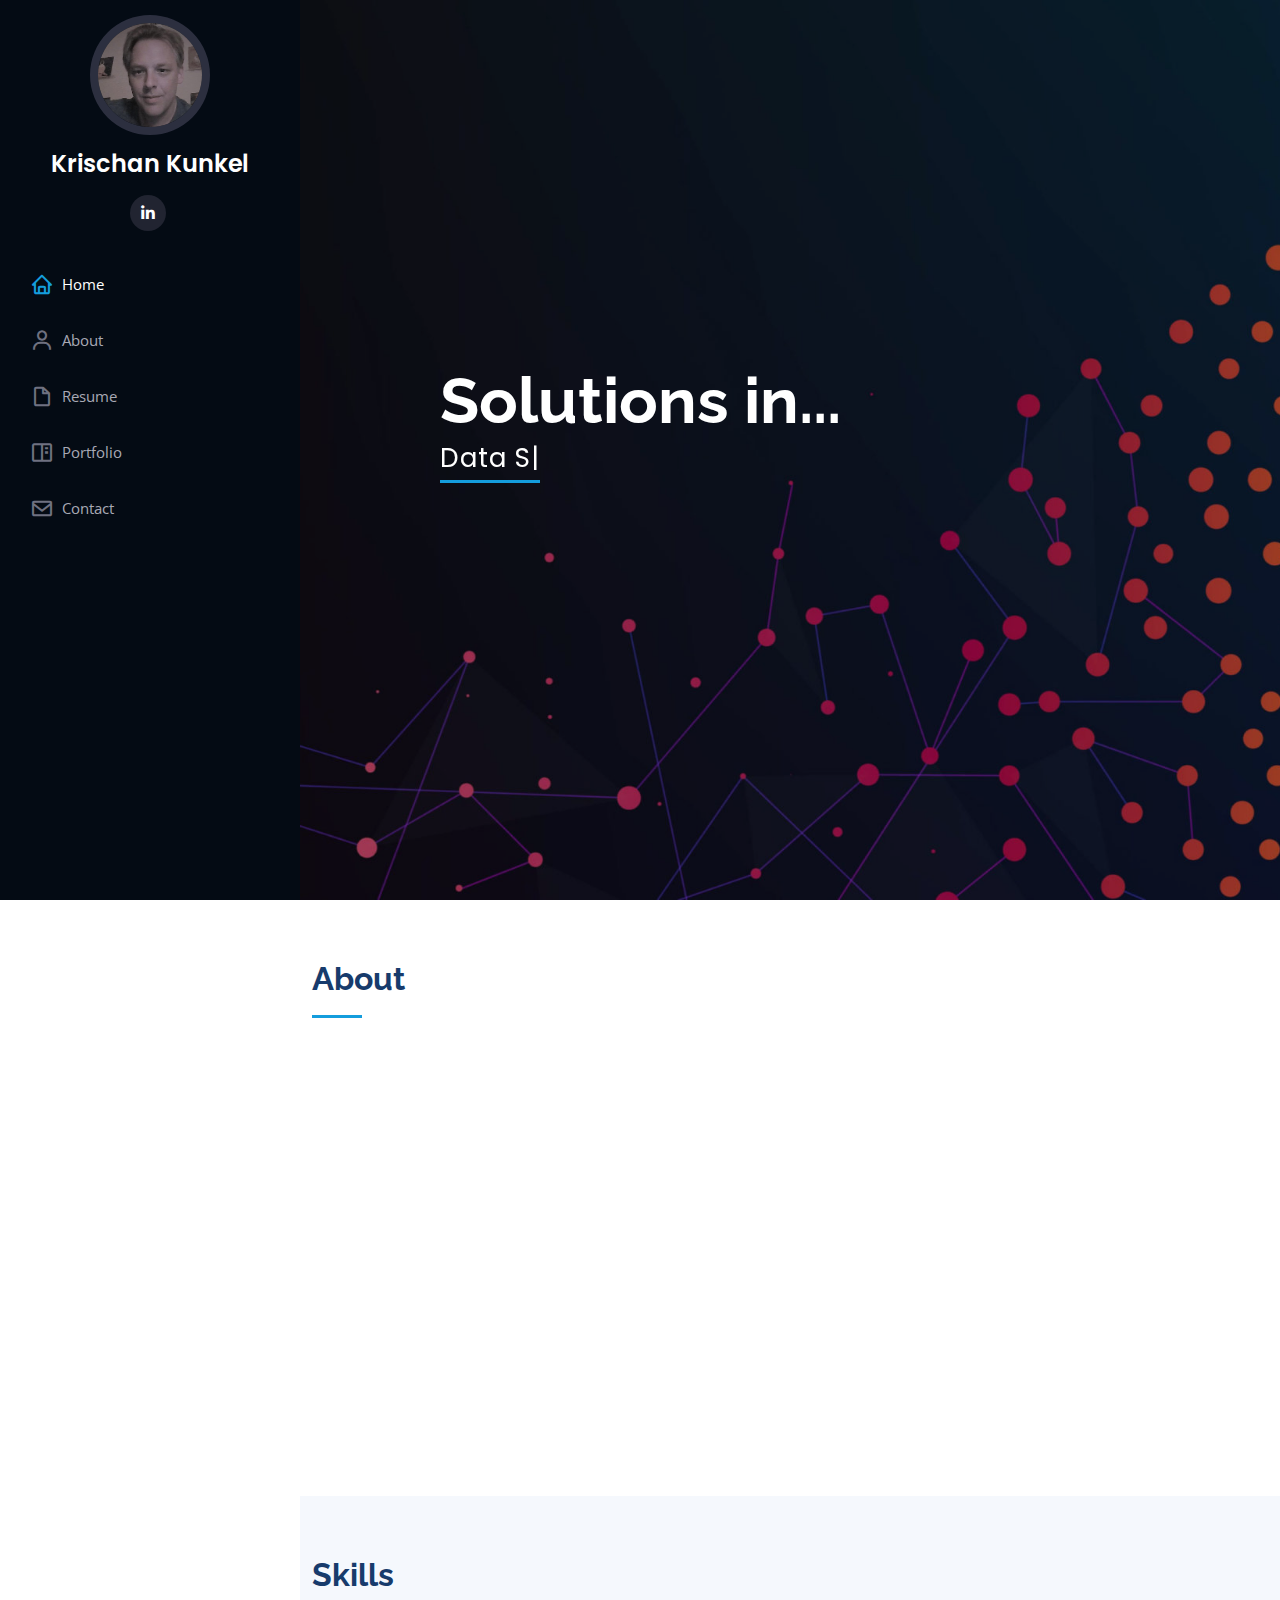
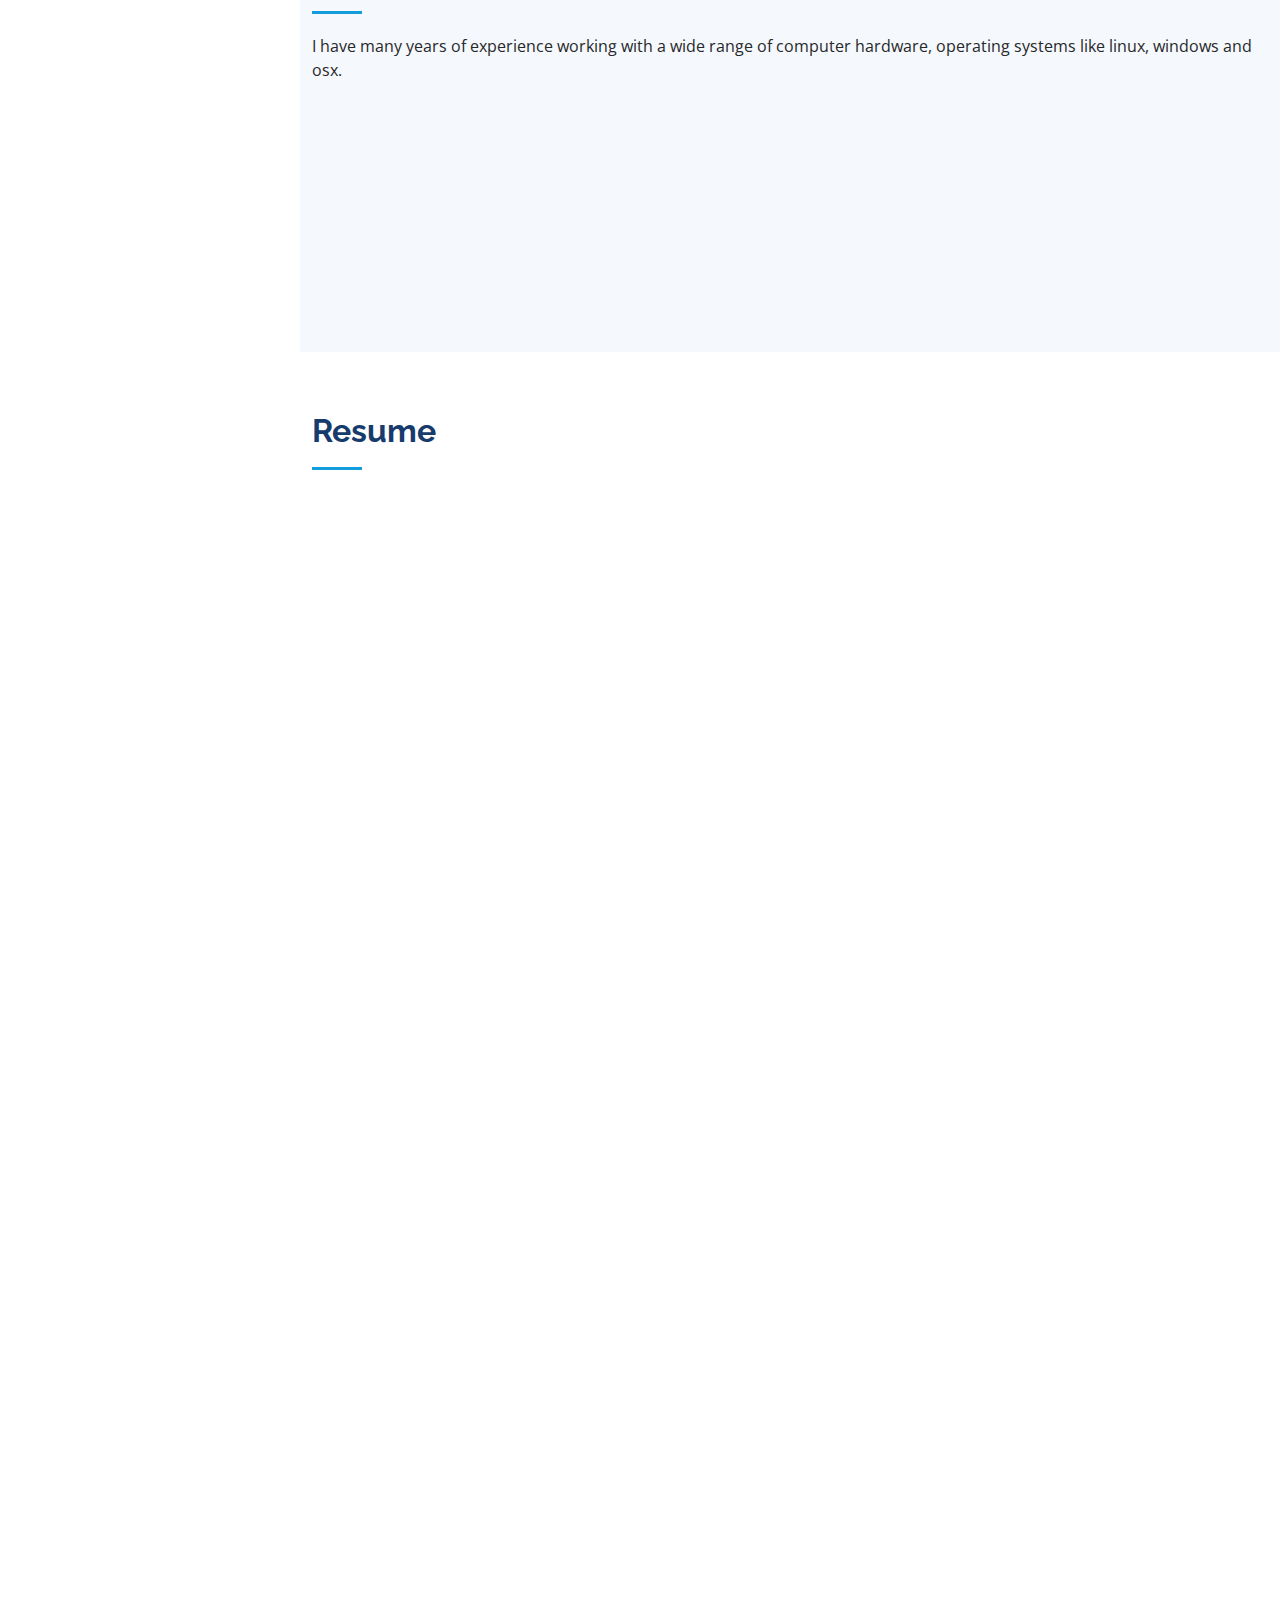
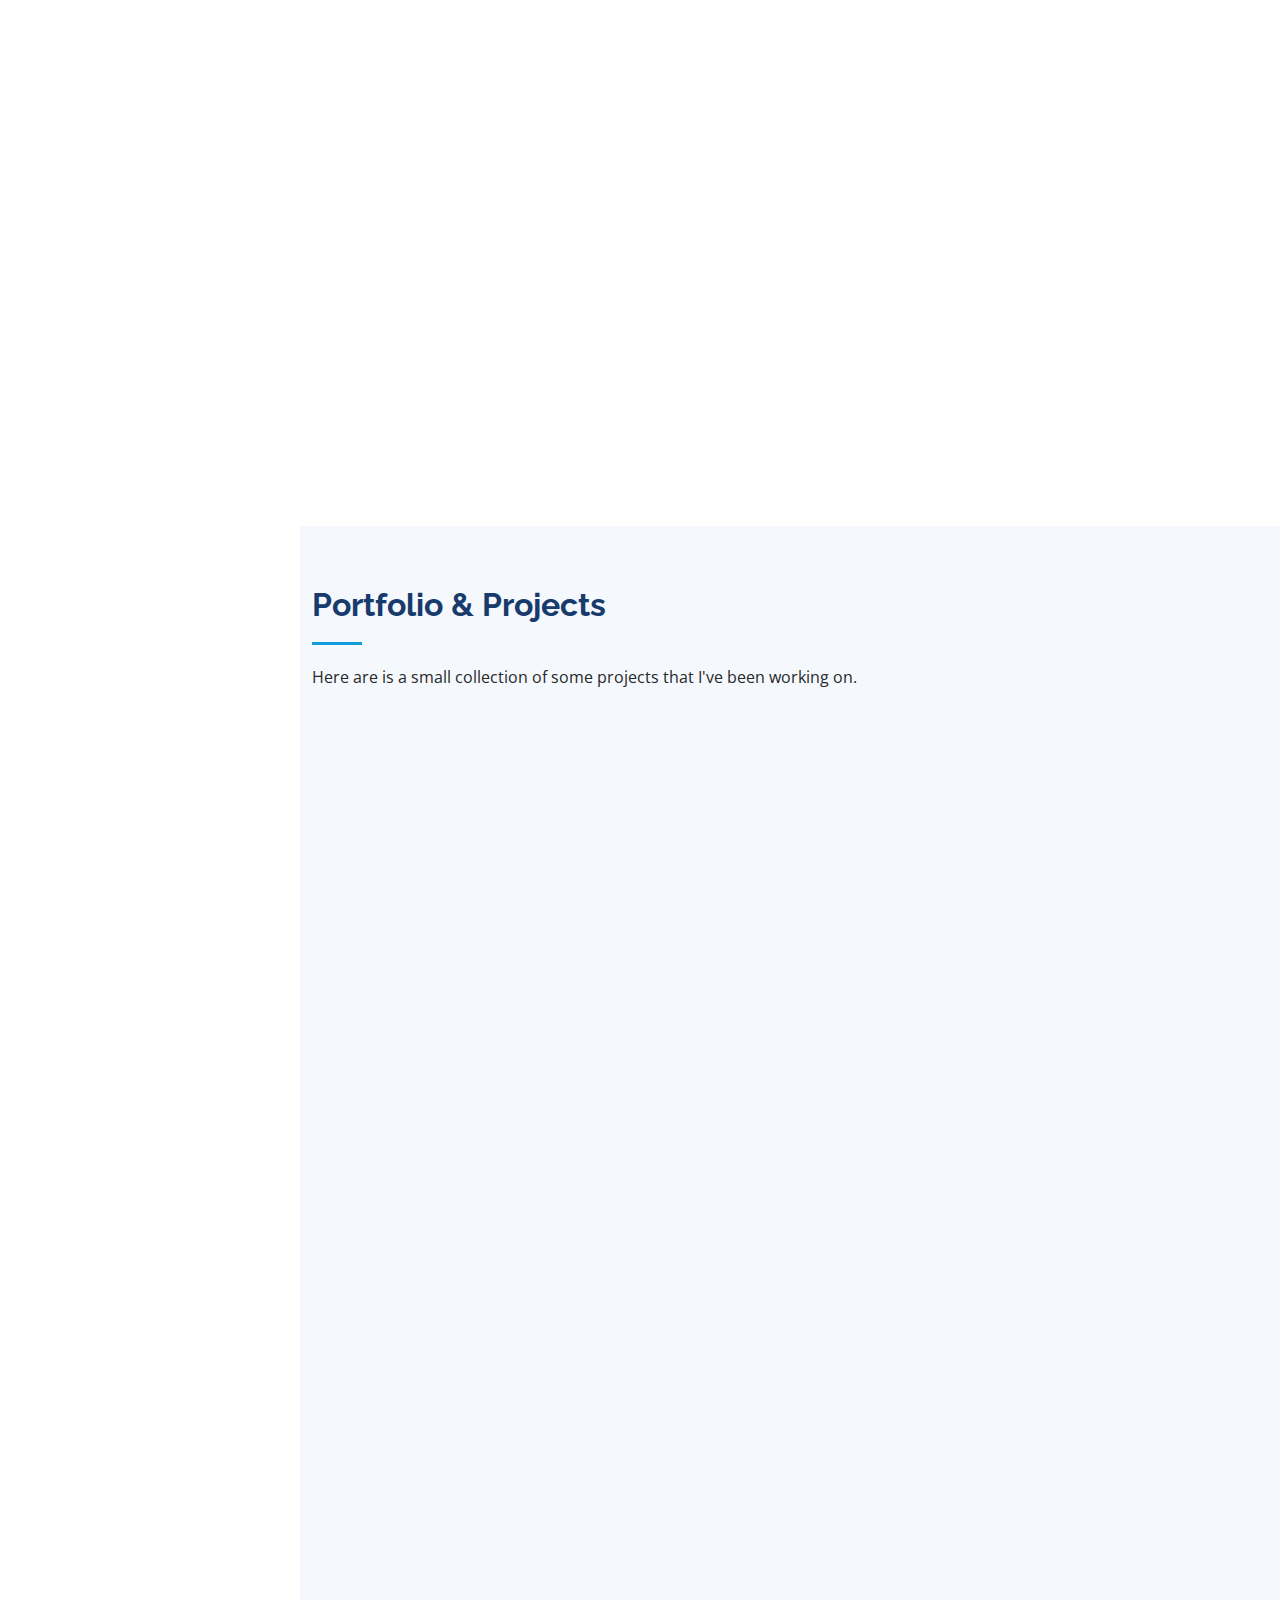
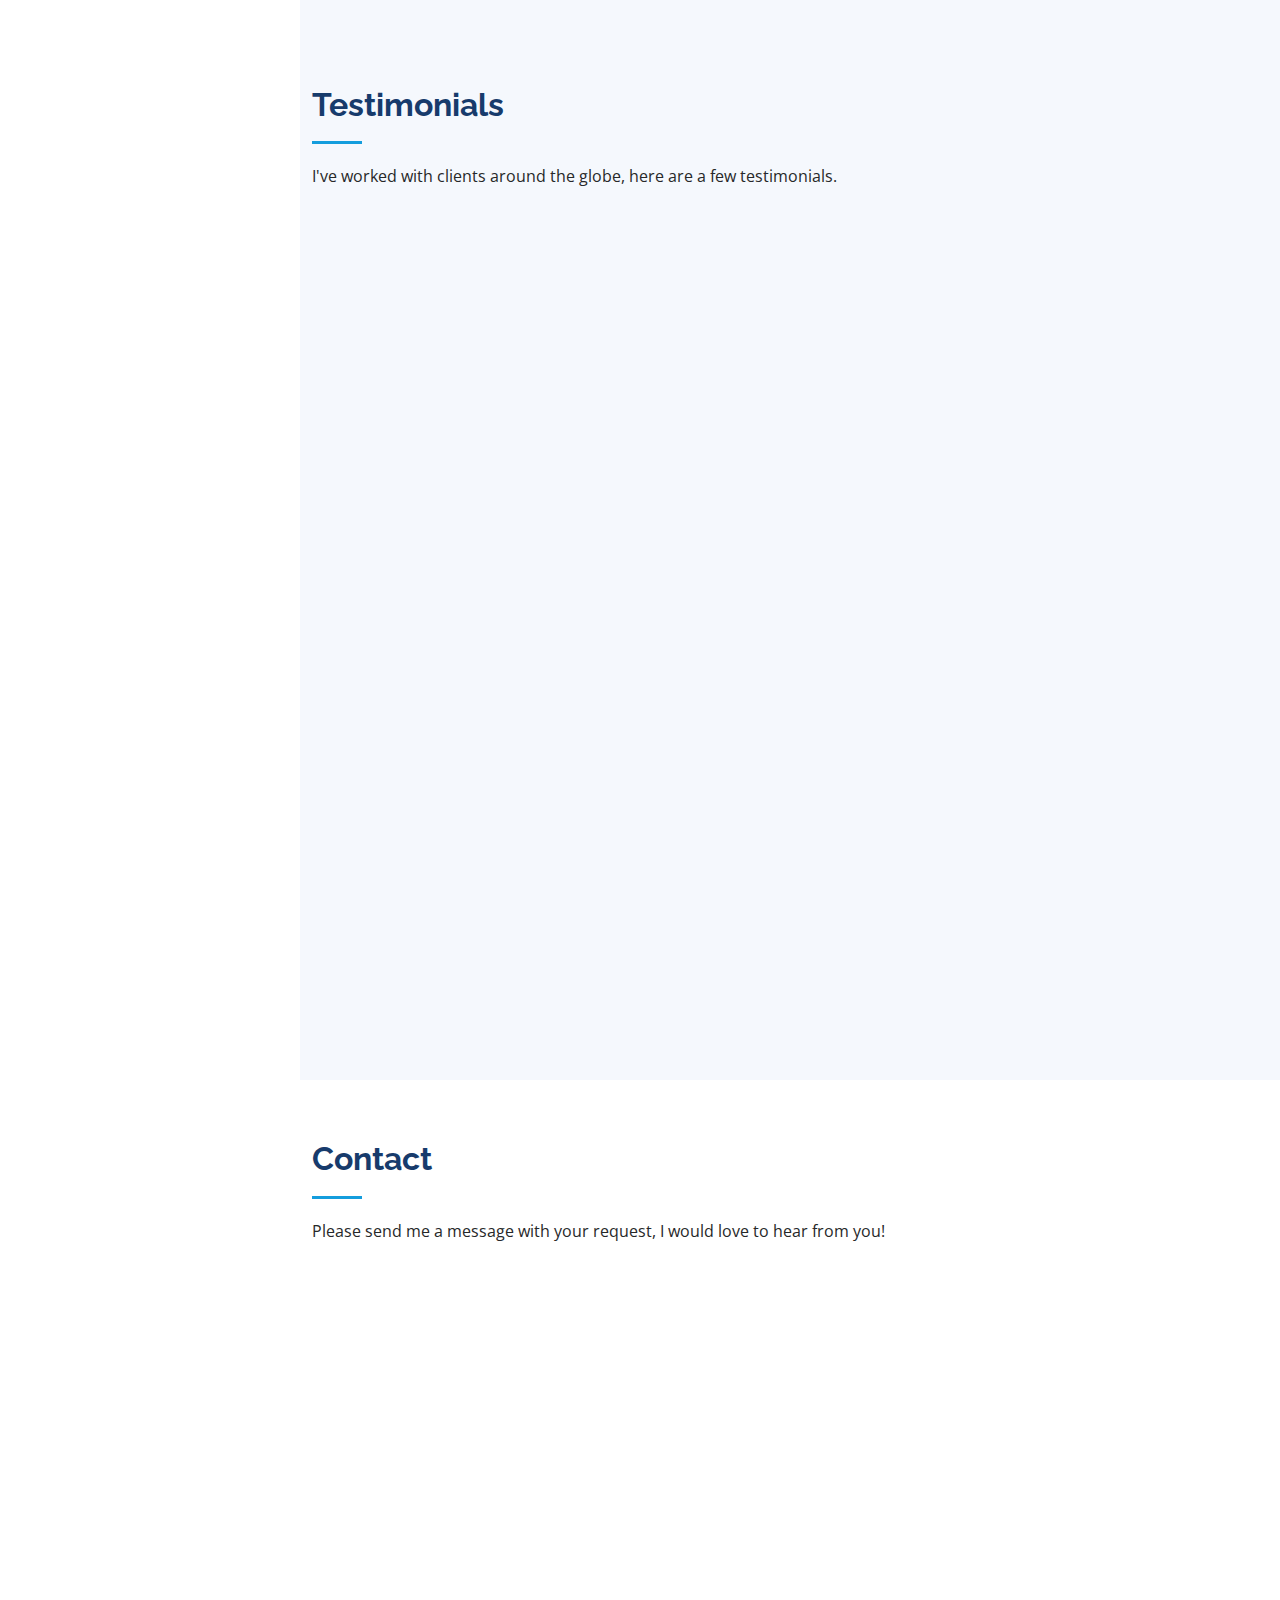
==== iindex.html @ e1827c98 "Rename index.html to iindex.html" ====
<!DOCTYPE html>
<html lang="en">

<head>
  <meta charset="utf-8">
  <meta content="width=device-width, initial-scale=1.0" name="viewport">

  <title>Math & Data Science - Krischan Kunkel</title>
  <meta content="" name="description">
  <meta content="" name="keywords">

  <!-- Favicons -->
  <link href="assets/img/favicon.png" rel="icon">
  <link href="assets/img/apple-touch-icon.png" rel="apple-touch-icon">

  <!-- Google Fonts -->
  <link href="https://fonts.googleapis.com/css?family=Open+Sans:300,300i,400,400i,600,600i,700,700i|Raleway:300,300i,400,400i,500,500i,600,600i,700,700i|Poppins:300,300i,400,400i,500,500i,600,600i,700,700i" rel="stylesheet">

  <!-- Vendor CSS Files -->
  <link href="assets/vendor/aos/aos.css" rel="stylesheet">
  <link href="assets/vendor/bootstrap/css/bootstrap.min.css" rel="stylesheet">
  <link href="assets/vendor/bootstrap-icons/bootstrap-icons.css" rel="stylesheet">
  <link href="assets/vendor/boxicons/css/boxicons.min.css" rel="stylesheet">
  <link href="assets/vendor/glightbox/css/glightbox.min.css" rel="stylesheet">
  <link href="assets/vendor/swiper/swiper-bundle.min.css" rel="stylesheet">

  <!-- Template Main CSS File -->
  <link href="assets/css/style.css" rel="stylesheet">

  <!-- =======================================================
  * Template Name: iPortfolio - v3.7.0
  * Template URL: https://bootstrapmade.com/iportfolio-bootstrap-portfolio-websites-template/
  * Author: BootstrapMade.com
  * License: https://bootstrapmade.com/license/
  ======================================================== -->
</head>

<body>

  <!-- ======= Mobile nav toggle button ======= -->
  <i class="bi bi-list mobile-nav-toggle d-xl-none"></i>

  <!-- ======= Header ======= -->
  <header id="header">
    <div class="d-flex flex-column">

      <div class="profile">
        <img src="assets/img/profile-img.jpg" alt="" class="img-fluid rounded-circle">
        <h1 class="text-light"><a href="index.html">Krischan Kunkel</a></h1>
        <div class="social-links mt-3 text-center">
          <!-- <a href="#" class="twitter"><i class="bx bxl-twitter"></i></a>
          <a href="#" class="facebook"><i class="bx bxl-facebook"></i></a>
          <a href="#" class="instagram"><i class="bx bxl-instagram"></i></a>
          <a href="#" class="google-plus"><i class="bx bxl-skype"></i></a> -->
          <a href="https://www.linkedin.com/in/krischankunkel" class="linkedin"><i class="bx bxl-linkedin"></i></a>
        </div>
      </div>

      <nav id="navbar" class="nav-menu navbar">
        <ul>
          <li><a href="#hero" class="nav-link scrollto active"><i class="bx bx-home"></i> <span>Home</span></a></li>
          <li><a href="#about" class="nav-link scrollto"><i class="bx bx-user"></i> <span>About</span></a></li>
          <li><a href="#resume" class="nav-link scrollto"><i class="bx bx-file-blank"></i> <span>Resume</span></a></li>
          <li><a href="#portfolio" class="nav-link scrollto"><i class="bx bx-book-content"></i> <span>Portfolio</span></a></li>
          <!-- <li><a href="#services" class="nav-link scrollto"><i class="bx bx-server"></i> <span>Services</span></a></li> -->
          <li><a href="#contact" class="nav-link scrollto"><i class="bx bx-envelope"></i> <span>Contact</span></a></li>
        </ul>
      </nav><!-- .nav-menu -->
    </div>
  </header><!-- End Header -->

  <!-- ======= Hero Section ======= -->
  <section id="hero" class="d-flex flex-column justify-content-center align-items-center">
    <div class="hero-container" data-aos="fade-in">
      <h1>Solutions in...</h1>
      <p><span class="typed" data-typed-items="Data Science, Mathematics, Consulting, Education, Blockchain Technology"></span></p>
    </div>
  </section><!-- End Hero -->

  <main id="main">

    <!-- ======= About Section ======= -->
    <section id="about" class="about">
      <div class="container">

        <div class="section-title">
          <h2>About</h2>
          <!-- <p>
            </p> -->
        </div>

        <div class="row">
          <div class="col-lg-4" data-aos="fade-right">
            <img src="assets/img/profile-img.jpg" class="img-fluid" alt="">
          </div>
          <div class="col-lg-8 pt-4 pt-lg-0 content" data-aos="fade-left">
            <h3>Mathematician, Data Scientist &amp; Producer</h3>
            <p>
              I am a creative problem-solver, consultant and educator. While finishing my degree in
            Mathematics, I focused on computer science, modelling, networking, statistics and machine-learning. <br>
            Currently, I am working on several fintech/blockchain projects, including a python
            trading bot and portfolio optimization software, utilizing AI and several TA-strategies.<br>
            I’ve consulted corporations in media technology, such as Siemens, as well as technical
            colleges in the USA and Germany and also instructed technology courses.<br>
            I was involved in major music productions as a sound engineer at Abbey Roads Studio
            London and Prince’s Paisley Park Studios in Minneapolis.
            </p>
            <div class="row">
              <div class="col-lg-6">
                <ul>
                  <!-- <li><i class="bi bi-chevron-right"></i> <strong>Birthday:</strong> <span>1 May 1995</span></li> -->
                  <li><i class="bi bi-chevron-right"></i> <strong>Website:</strong> <span>www.example.com</span></li>
                  <li><i class="bi bi-chevron-right"></i> <strong>Phone:</strong> <span>+1 (612) 564 8611</span></li>
                  <li><i class="bi bi-chevron-right"></i> <strong>City:</strong> <span>Minneapolis, USA</span></li>
                </ul>
              </div>
              <div class="col-lg-6">
                <ul>
                  <!-- <li><i class="bi bi-chevron-right"></i> <strong>Age:</strong> <span>30</span></li> -->
                  <li><i class="bi bi-chevron-right"></i> <strong>Degree:</strong> <span>Bachelor Mathematics</span></li>
                  <li><i class="bi bi-chevron-right"></i> <strong>Email:</strong> <span>kkunkel@gmail.com</span></li>
                  <li><i class="bi bi-chevron-right"></i> <strong>Freelance:</strong> <span>Available</span></li>
                </ul>
              </div>
            </div>
            <!-- <p>
              Officiis eligendi itaque labore et dolorum mollitia officiis optio vero. Quisquam sunt adipisci omnis et ut. Nulla accusantium dolor incidunt officia tempore. Et eius omnis.
              Cupiditate ut dicta maxime officiis quidem quia. Sed et consectetur qui quia repellendus itaque neque. Aliquid amet quidem ut quaerat cupiditate. Ab et eum qui repellendus omnis culpa magni laudantium dolores.
            </p> -->
          </div>
        </div>

      </div>
<!--       
    <!-- </section><!-- End About Section -->

    <!-- ======= Skills Section ======= -->
    <section id="skills" class="skills section-bg">
      <div class="container">

        <div class="section-title">
          <h2>Skills</h2>
          <p>I have many years of experience working with a wide range of computer hardware, operating systems like linux, windows and osx.</p>
        </div>

        <div class="row skills-content">

          <div class="col-lg-6" data-aos="fade-up">

            <div class="progress">
              <span class="skill">Machine Learning <i class="val">5 Years</i></span>
              <div class="progress-bar-wrap">
                <div class="progress-bar" role="progressbar" aria-valuenow="50" aria-valuemin="0" aria-valuemax="70"></div>
              </div>
            </div>

            <div class="progress">
              <span class="skill">Python (Pandas, Numpy, Sklearn, Tensorflow, Data Mining) <i class="val">7 Years</i></span>
              <div class="progress-bar-wrap">
                <div class="progress-bar" role="progressbar" aria-valuenow="70" aria-valuemin="0" aria-valuemax="70"></div>
              </div>
            </div>

            <div class="progress">
              <span class="skill">Java <i class="val">2 Years</i></span>
              <div class="progress-bar-wrap">
                <div class="progress-bar" role="progressbar" aria-valuenow="20" aria-valuemin="0" aria-valuemax="70"></div>
              </div>
            </div>

          </div>

          <div class="col-lg-6" data-aos="fade-up" data-aos-delay="100">

            <div class="progress">
              <span class="skill">SQL & Databases<i class="val">4 Years</i></span>
              <div class="progress-bar-wrap">
                <div class="progress-bar" role="progressbar" aria-valuenow="40" aria-valuemin="0" aria-valuemax="70"></div>
              </div>
            </div>

            <div class="progress">
              <span class="skill">Tableau & Data Visualization <i class="val">3 Years</i></span>
              <div class="progress-bar-wrap">
                <div class="progress-bar" role="progressbar" aria-valuenow="30" aria-valuemin="0" aria-valuemax="70"></div>
              </div>
            </div>

            <div class="progress">
              <span class="skill">Mathematics & Statistical Modeling <i class="val">5 Years</i></span>
              <div class="progress-bar-wrap">
                <div class="progress-bar" role="progressbar" aria-valuenow="50" aria-valuemin="0" aria-valuemax="70"></div>
              </div>
            </div>

          </div>

        </div>

      </div>
    </section><!-- End Skills Section -->

    <!-- ======= Resume Section ======= -->
    <section id="resume" class="resume">
      <div class="container">

        <div class="section-title">
          <h2>Resume</h2>
          <!-- <p>Magnam dolores commodi suscipit. Necessitatibus eius consequatur ex aliquid fuga eum quidem. Sit sint consectetur velit. Quisquam quos quisquam cupiditate. Et nemo qui impedit suscipit alias ea. Quia fugiat sit in iste officiis commodi quidem hic quas.</p> -->
        </div>

        <div class="row">
          <div class="col-lg-6" data-aos="fade-up">
            <h3 class="resume-title">Summary</h3>
            <div class="resume-item pb-0">
              <h4>Krischan Kunkel</h4>
              <p><em>Innovative and creative problem solver with over 20 years of professional experience in technology, math data science and education.</em></p>
              <ul>
                <li>Burnsville, MN</li>
                <li>+1 (612) 564 8611</li>
                <li>kkunkel@gmail.com</li>
              </ul>
            </div>

            <h3 class="resume-title">Education</h3>
            
            <div class="resume-item">
              <h4>Bachelor of Mathematics &amp; Statistics</h4>
              <h5>2011 - 2015</h5>
              <p><em>The Open University, UK</em></p>
              <p>
                <li> Linear statistical modelling (2015) </li>
                <li> Applications of probability (2014)</li>
                <li> Graphs, networks and design (2013)</li>
                <li> Optimization (2013)</li>
                <li> Mathematical modelling (2013)</li>
                <li> Mathematical methods and models (2012)</li>
                <li> Pure mathematics (2012)</li>
                <li> Putting Java to work (2011)</li>
                <li> Object-oriented programming with Java (2011)</li>
                <li> Exploring mathematics (2011)</li>
                <li> Using mathematics (2011)</li></p>
            </div>
          </div>
          <div class="col-lg-6" data-aos="fade-up" data-aos-delay="100">
            <h3 class="resume-title">Professional Experience</h3>
            <div class="resume-item">
              <h4>Music Technology Services</h4>
              <h5>1998 - Present</h5>
              <p><em>Primal Music, Berlin Germany</em></p>
              <ul>
                <li>Business Owner with over 500 clients in Germany and the USA. (Clients include Prince
                  NPG, Warner- and Universal, Porsche, Siemens).</li>
                <li>Music Production & Artist Management with several artists in the German charts.</li>
                <li>Live-streaming server using Amazon EC2 to reach an audience of over 5000 viewers.</li>
                <li>Taught professional engineers in advanced audio technology.</li>
              </ul>
            </div>
    
            <div class="resume-item">
              <h4>Consultant</h4>
              <h5>2001 - 2004</h5>
              <p><em>Siemens SPE, Berlin Germany</em></p>
              <ul>
                <li>Developed academic strategies to advance Siemens professionals in event technology.</li>
                <li>Negotiated partnerships with industry leaders in Germany, China & Japan including
                  Apple, Avid, Yamaha & Mackie. </li>
                <li>Created a proposal for equipping and modernizing
                  Berlin's Olympia Stadium for the soccer world cup 2006.</li>
              </ul>
            </div>

            <div class="resume-item">
              <h4>College Department Head</h4>
              <h5>2004 - 2006</h5>
              <p><em>McNally Smith College, Luebeck Germany</em></p>
              <ul>
                <li>Established a new campus for the US based College in Germany.</li>
                <li>Set-up business operations including IT networks, Databases and student records.</li>
                <li>Recruited and managed 10 instructors and technical staff.</li> 
                <li>Taught advanced college courses in recording technology.</li>  
                <li>Initiated advertisement campaigns, and secured a successful start of the business.</li> 
              </ul>
            </div>

            <div class="resume-item">
              <h4>Mathematics &amp; Coding Teacher (Highschool)</h4>
              <h5>2017 - 2022</h5>
              <p><em>Cyprus Classical Academy, TCGIS, Prairie Seeds Academy</em></p>
              <ul>
                I’ve mentored and taught several gifted children in mathematics, physics, computer
                  science, and robotics with rewarding results, as my students scored amongst the 99th
                  percentile in the nation, winning 1st place in the midwest talent search -with one
                  entering advanced Calculus at the University of Minnesota at just 11 years of age.
                   
              </ul>
            </div>




          </div>
        </div>

      </div>
    </section><!-- End Resume Section -->

    <!-- ======= Portfolio Section ======= -->
    <section id="portfolio" class="portfolio section-bg">
      <div class="container">

        <div class="section-title">
          <h2>Portfolio & Projects</h2>
          <p>Here are is a small collection of some projects that I've been working on.</p>
        </div>

        <div class="row" data-aos="fade-up">
          <div class="col-lg-12 d-flex justify-content-center">
            <ul id="portfolio-flters">
              <li data-filter="*" class="filter-active">All</li>
              <li data-filter=".filter-app">Finance Model</li>
              <li data-filter=".filter-card">Card</li>
              <li data-filter=".filter-web">Web</li>
            </ul>
          </div>
        </div>

        <div class="row portfolio-container" data-aos="fade-up" data-aos-delay="100">

          <div class="col-lg-4 col-md-6 portfolio-item filter-app">
            <div class="portfolio-wrap">
              <img src="assets/img/portfolio/portfolio-1.jpg" class="img-fluid" alt="Capital Asset Pricing Model">
              <div class="portfolio-links">
                <a href="assets/img/portfolio/portfolio-1.jpg" data-gallery="portfolioGallery" class="portfolio-lightbox" title="Capital Asset Pricing Model"><i class="bx bx-plus"></i></a>
                <a href="portfolio-details.html" title="More Details"><i class="bx bx-link"></i></a>
              </div>
            </div>
          </div>

          <div class="col-lg-4 col-md-6 portfolio-item filter-web">
            <div class="portfolio-wrap">
              <img src="assets/img/portfolio/portfolio-2.jpg" class="img-fluid" alt="">
              <div class="portfolio-links">
                <a href="assets/img/portfolio/portfolio-2.jpg" data-gallery="portfolioGallery" class="portfolio-lightbox" title="Web 3"><i class="bx bx-plus"></i></a>
                <a href="portfolio-details.html" title="More Details"><i class="bx bx-link"></i></a>
              </div>
            </div>
          </div>

          <div class="col-lg-4 col-md-6 portfolio-item filter-app">
            <div class="portfolio-wrap">
              <img src="assets/img/portfolio/portfolio-3.jpg" class="img-fluid" alt="">
              <div class="portfolio-links">
                <a href="assets/img/portfolio/portfolio-3.jpg" data-gallery="portfolioGallery" class="portfolio-lightbox" title="App 2"><i class="bx bx-plus"></i></a>
                <a href="portfolio-details.html" title="More Details"><i class="bx bx-link"></i></a>
              </div>
            </div>
          </div>

          <div class="col-lg-4 col-md-6 portfolio-item filter-card">
            <div class="portfolio-wrap">
              <img src="assets/img/portfolio/portfolio-4.jpg" class="img-fluid" alt="">
              <div class="portfolio-links">
                <a href="assets/img/portfolio/portfolio-4.jpg" data-gallery="portfolioGallery" class="portfolio-lightbox" title="Card 2"><i class="bx bx-plus"></i></a>
                <a href="portfolio-details.html" title="More Details"><i class="bx bx-link"></i></a>
              </div>
            </div>
          </div>

          <div class="col-lg-4 col-md-6 portfolio-item filter-web">
            <div class="portfolio-wrap">
              <img src="assets/img/portfolio/portfolio-5.jpg" class="img-fluid" alt="">
              <div class="portfolio-links">
                <a href="assets/img/portfolio/portfolio-5.jpg" data-gallery="portfolioGallery" class="portfolio-lightbox" title="Web 2"><i class="bx bx-plus"></i></a>
                <a href="portfolio-details.html" title="More Details"><i class="bx bx-link"></i></a>
              </div>
            </div>
          </div>

          <div class="col-lg-4 col-md-6 portfolio-item filter-app">
            <div class="portfolio-wrap">
              <img src="assets/img/portfolio/portfolio-6.jpg" class="img-fluid" alt="">
              <div class="portfolio-links">
                <a href="assets/img/portfolio/portfolio-6.jpg" data-gallery="portfolioGallery" class="portfolio-lightbox" title="App 3"><i class="bx bx-plus"></i></a>
                <a href="portfolio-details.html" title="More Details"><i class="bx bx-link"></i></a>
              </div>
            </div>
          </div>

          <div class="col-lg-4 col-md-6 portfolio-item filter-card">
            <div class="portfolio-wrap">
              <img src="assets/img/portfolio/portfolio-7.jpg" class="img-fluid" alt="">
              <div class="portfolio-links">
                <a href="assets/img/portfolio/portfolio-7.jpg" data-gallery="portfolioGallery" class="portfolio-lightbox" title="Card 1"><i class="bx bx-plus"></i></a>
                <a href="portfolio-details.html" title="More Details"><i class="bx bx-link"></i></a>
              </div>
            </div>
          </div>

          <div class="col-lg-4 col-md-6 portfolio-item filter-card">
            <div class="portfolio-wrap">
              <img src="assets/img/portfolio/portfolio-8.jpg" class="img-fluid" alt="">
              <div class="portfolio-links">
                <a href="assets/img/portfolio/portfolio-8.jpg" data-gallery="portfolioGallery" class="portfolio-lightbox" title="Card 3"><i class="bx bx-plus"></i></a>
                <a href="portfolio-details.html" title="More Details"><i class="bx bx-link"></i></a>
              </div>
            </div>
          </div>

          <div class="col-lg-4 col-md-6 portfolio-item filter-web">
            <div class="portfolio-wrap">
              <img src="assets/img/portfolio/portfolio-9.jpg" class="img-fluid" alt="">
              <div class="portfolio-links">
                <a href="assets/img/portfolio/portfolio-9.jpg" data-gallery="portfolioGallery" class="portfolio-lightbox" title="Web 3"><i class="bx bx-plus"></i></a>
                <a href="portfolio-details.html" title="More Details"><i class="bx bx-link"></i></a>
              </div>
            </div>
          </div>

        </div>

      </div>
    </section><!-- End Portfolio Section -->

    <!-- ======= Testimonials Section ======= -->
    <section id="testimonials" class="testimonials section-bg">
      <div class="container">

        <div class="section-title">
          <h2>Testimonials</h2>
          <p>I've worked with clients around the globe, here are a few testimonials.</p>
        </div>

        <div class="testimonials-slider swiper" data-aos="fade-up" data-aos-delay="100">
          <div class="swiper-wrapper">

            <div class="swiper-slide">
              <div class="testimonial-item" data-aos="fade-up">
                <p>
                  <i class="bx bxs-quote-alt-left quote-icon-left"></i>
                  Krischan has returned to the Twin Cities! Good for those there, bad for me here in L.A. as Krischan was one of my favorite engineers during my long time in Minneapolis. He is efficient, has a wide range of knowledge as it relates to music production and recording. I work with the best and I can truly say he is tops in that list. He is also a joy to work with! If you have a job that requires an expert touch, I recommend Krischan Kunkel for the post. 
                  <i class="bx bxs-quote-alt-right quote-icon-right"></i>
                </p>
                <img src="assets/img/testimonials/testimonials-1.jpg" class="testimonial-img" alt="">
                <h3>Morris Hayes</h3>
                <h4>Keyboardist/Music producer/Prince</h4>
              </div>
            </div><!-- End testimonial item -->

            <div class="swiper-slide">
              <div class="testimonial-item" data-aos="fade-up" data-aos-delay="100">
                <p>
                  <i class="bx bxs-quote-alt-left quote-icon-left"></i>
                  I had the pleasure of knowing Krischan while we were both studying for a Maths degree. 
Whilst we were on a residential assignment at the University of Nottingham we were teamed up to solve numerous Mathematical Modelling tasks where his natural talent shone through from the get go. From that moment, Krischan was always someone I could turn to for help when parts of the course weren't clicking for me. One of his best talents is that he has the ability to take complex ideas and break them down into simple terms. 
With his highly analytical and sharp mind I have no doubt that Krischan would be an asset to any team where problem solving, team work and dedication are key.
                  <i class="bx bxs-quote-alt-right quote-icon-right"></i>
                </p>
                <img src="assets/img/testimonials/testimonials-2.jpg" class="testimonial-img" alt="">
                <h3>Martin Nagy</h3>
                <h4>IS Consultant • Outside IR35</h4>
              </div>
            </div><!-- End testimonial item -->

            <div class="swiper-slide">
              <div class="testimonial-item" data-aos="fade-up" data-aos-delay="200">
                <p>
                  <i class="bx bxs-quote-alt-left quote-icon-left"></i>
                  I met Krischan Kunkel as a tutor during my education as a Tonmeister at the Deutsche POP Akademie in 2015. I learned a lot from his mixing skills and more than that I learned how to achieve your goals thinking outside the box. Krischan was a focused and concentrated tutor, solid as a rock right in the bustle of curious students. He often offered more practise and work experiences for all who were willing to learn more than just the course material. His opinion was always important and very helpful for me. 
 
I can highly recommend him as a surpisingly calmed down engineer and creative solution finder.
                  <i class="bx bxs-quote-alt-right quote-icon-right"></i>
                </p>
                <img src="assets/img/testimonials/testimonials-3.jpg" class="testimonial-img" alt="">
                <h3>Stephan Matschke</h3>
                <h4>Engineer</h4>
              </div>
            </div><!-- End testimonial item -->

            <div class="swiper-slide">
              <div class="testimonial-item" data-aos="fade-up" data-aos-delay="300">
                <p>
                  <i class="bx bxs-quote-alt-left quote-icon-left"></i>
                  I am professor of sociology at the Free University of 
Berlin. 
I also had the privilege of spending four years as a 
research Professor at the Harvard Medical School 
and one year at Princeton University. 
I have known Krischan Kunkel as a dedicated and 
creative scholar. I am impressed by his ability to 
transfer abstract categories into esthetically 
convincing sound images. He is a fast and 
unconventional thinker. 
I would not hesitate to recommend him to you.
                  <i class="bx bxs-quote-alt-right quote-icon-right"></i>
                </p>
                <img src="assets/img/testimonials/testimonials-4.jpg" class="testimonial-img" alt="">
                <h3>PROF. DR. ALEXANDER SCHULLER</h3>
                <h4>Harvard Medical School / Princeton University</h4>
              </div>
            </div><!-- End testimonial item -->

            <div class="swiper-slide">
              <div class="testimonial-item" data-aos="fade-up" data-aos-delay="400">
                <p>
                  <i class="bx bxs-quote-alt-left quote-icon-left"></i>
                  I recently completed a Master’s level class in Python and during the course, encountered a
situation that produced a need for assistance from a tutor. Krischan was an obvious choice for this
opportunity. He was responsive and helpful, and well-versed in not only the material but also in
individualized empowerment of the student. With his assistance and feedback, I was able to walk
through the material and collect tips and tricks to streamline the language. I was even able to achieve a
perfect score on the final exam!

                  <i class="bx bxs-quote-alt-right quote-icon-right"></i>
                </p>
                <img src="assets/img/testimonials/testimonials-5.jpg" class="testimonial-img" alt="">
                <h3>Lisa Robertson</h3>
                <h4>Analyst</h4>
              </div>
            </div><!-- End testimonial item -->

          </div>
          <div class="swiper-pagination"></div>
        </div>

      </div>
    </section><!-- End Testimonials Section -->

    <!-- ======= Contact Section ======= -->
    <section id="contact" class="contact">
      <div class="container">

        <div class="section-title">
          <h2>Contact</h2>
          <p>Please send me a message with your request, I would love to hear from you!</p>
        </div>

        <div class="row" data-aos="fade-in">

          <div class="col-lg-5 d-flex align-items-stretch">
            <div class="info">
              <div class="address">
                <i class="bi bi-geo-alt"></i>
                <h4>Location:</h4>
                <p>Minneapolis, MN</p>
              </div>

              <div class="email">
                <i class="bi bi-envelope"></i>
                <h4>Email:</h4>
                <p>kkunkel@gmail.com</p>
              </div>

              <div class="phone">
                <i class="bi bi-phone"></i>
                <h4>Call:</h4>
                <p>+1 (612) 564 8611</p>
              </div>

              <iframe src="https://www.google.com/maps/embed?pb=!1m18!1m12!1m3!1d90325.47666042304!2d-93.33151830914564!3d44.970675595397594!2m3!1f0!2f0!3f0!3m2!1i1024!2i768!4f13.1!3m3!1m2!1s0x52b333909377bbbd%3A0x939fc9842f7aee07!2sMinneapolis%2C%20MN!5e0!3m2!1sen!2sus!4v1657135505334!5m2!1sen!2sus" width="400" height="300" style="border:0;" allowfullscreen="" loading="lazy" referrerpolicy="no-referrer-when-downgrade"></iframe>
            </div>

          </div>

          <div class="col-lg-7 mt-5 mt-lg-0 d-flex align-items-stretch">
            <form action="forms/contact.php" method="post" role="form" class="php-email-form">
              <div class="row">
                <div class="form-group col-md-6">
                  <label for="name">Your Name</label>
                  <input type="text" name="name" class="form-control" id="name" required>
                </div>
                <div class="form-group col-md-6">
                  <label for="name">Your Email</label>
                  <input type="email" class="form-control" name="email" id="email" required>
                </div>
              </div>
              <div class="form-group">
                <label for="name">Subject</label>
                <input type="text" class="form-control" name="subject" id="subject" required>
              </div>
              <div class="form-group">
                <label for="name">Message</label>
                <textarea class="form-control" name="message" rows="10" required></textarea>
              </div>
              <div class="my-3">
                <div class="loading">Loading</div>
                <div class="error-message"></div>
                <div class="sent-message">Your message has been sent. Thank you!</div>
              </div>
              <div class="text-center"><button type="submit">Send Message</button></div>
            </form>
          </div>

        </div>

      </div>
    </section><!-- End Contact Section -->

  </main><!-- End #main -->

  <!-- ======= Footer ======= -->
  <footer id="footer">
    <div class="container">
      <!-- <div class="copyright">
        &copy; Copyright <strong><span>iPortfolio</span></strong>
      </div> -->
      <div class="credits">
        <!-- All the links in the footer should remain intact. -->
        <!-- You can delete the links only if you purchased the pro version. -->
        <!-- Licensing information: https://bootstrapmade.com/license/ -->
        <!-- Purchase the pro version with working PHP/AJAX contact form: https://bootstrapmade.com/iportfolio-bootstrap-portfolio-websites-template/ -->
        <!-- Designed by <a href="https://bootstrapmade.com/">BootstrapMade</a> -->
      </div>
    </div>
  </footer><!-- End  Footer -->

  <a href="#" class="back-to-top d-flex align-items-center justify-content-center"><i class="bi bi-arrow-up-short"></i></a>

  <!-- Vendor JS Files -->
  <script src="https://sagau.github.io/assets/vendor/purecounter/purecounter.js"></script>
  <script src="https://sagau.github.io/assets/vendor/aos/aos.js"></script>
  <script src="https://sagau.github.io/assets/vendor/bootstrap/js/bootstrap.bundle.min.js"></script>
  <script src="https://sagau.github.io/assets/vendor/glightbox/js/glightbox.min.js"></script>
  <script src="https://sagau.github.io/assets/vendor/isotope-layout/isotope.pkgd.min.js"></script>
  <script src="https://sagau.github.io/assets/vendor/swiper/swiper-bundle.min.js"></script>
  <script src="https://sagau.github.io/assets/vendor/typed.js/typed.min.js"></script>
  <script src="https://sagau.github.io/assets/vendor/waypoints/noframework.waypoints.js"></script>
  <script src="https://sagau.github.io/assets/vendor/php-email-form/validate.js"></script>

  <!-- Template Main JS File -->
  <script src="https://sagau.github.io/assets/js/main.js"></script>

</body>

</html>
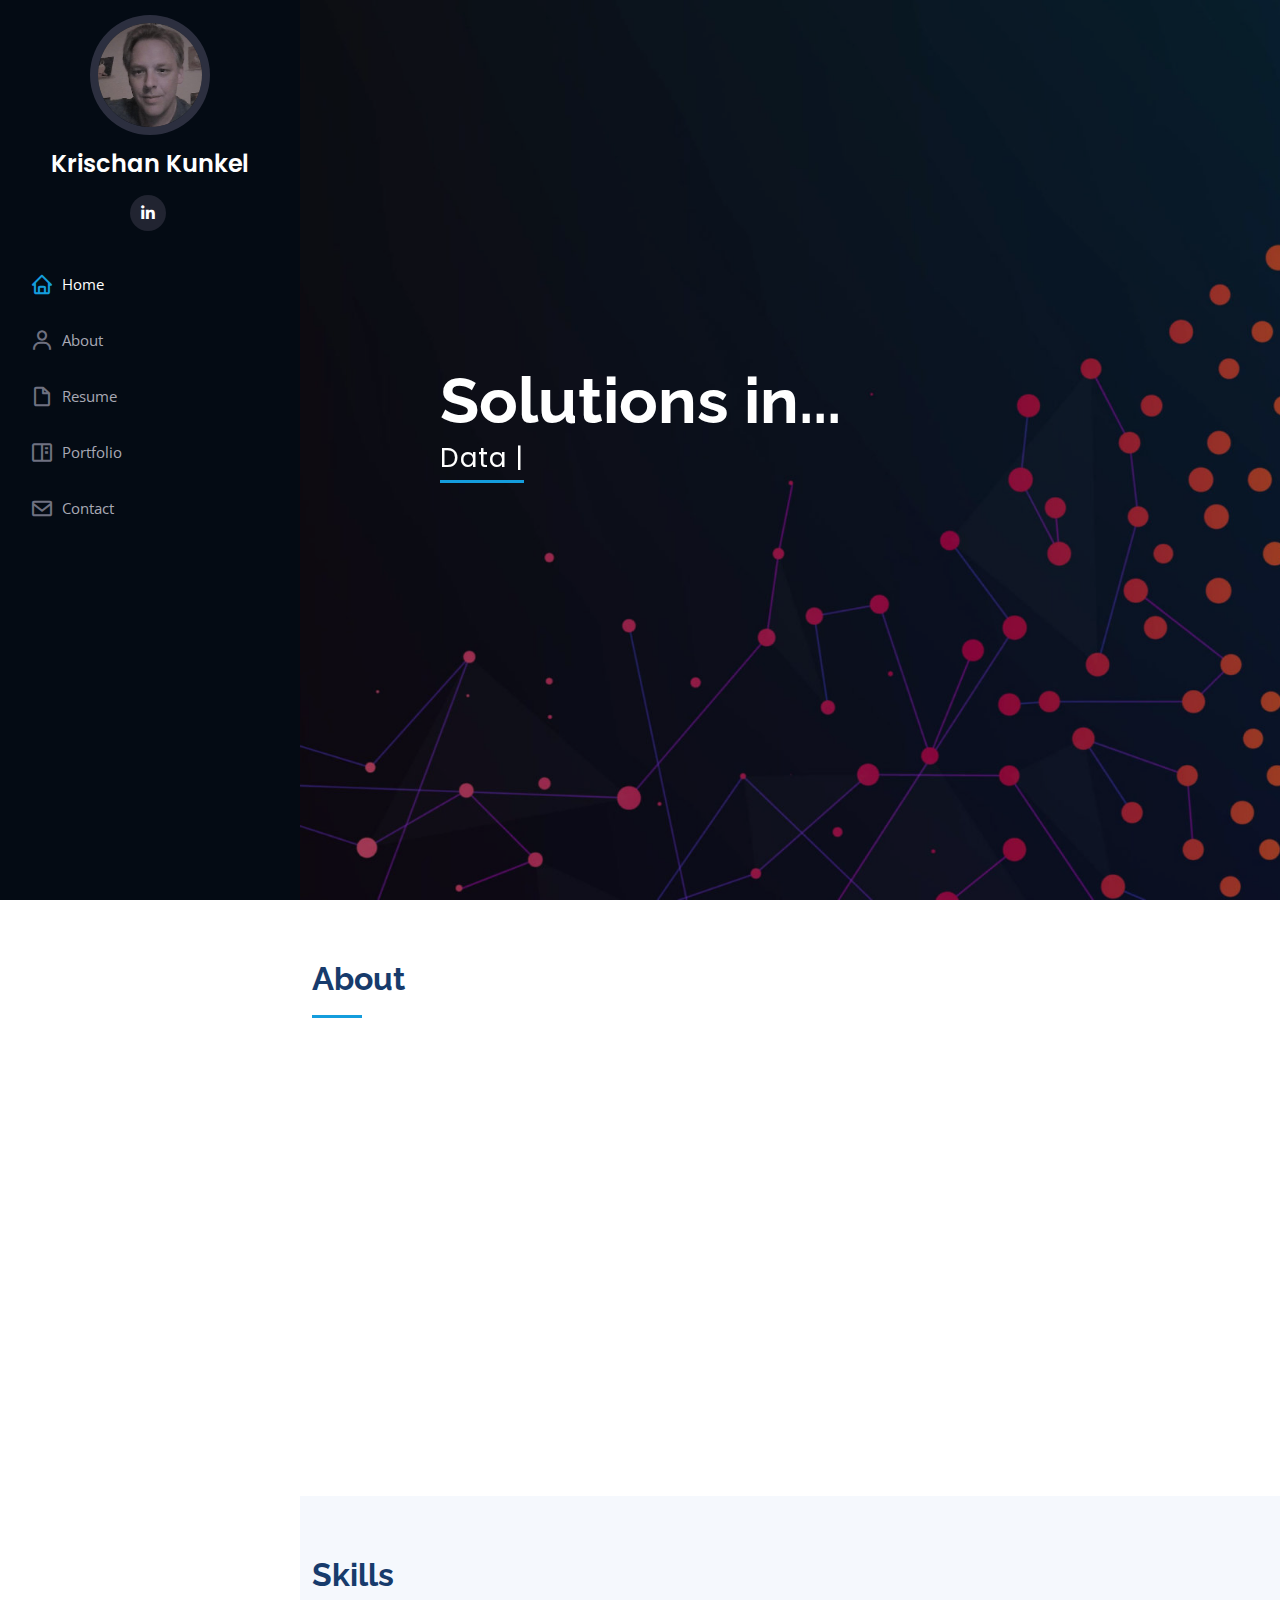
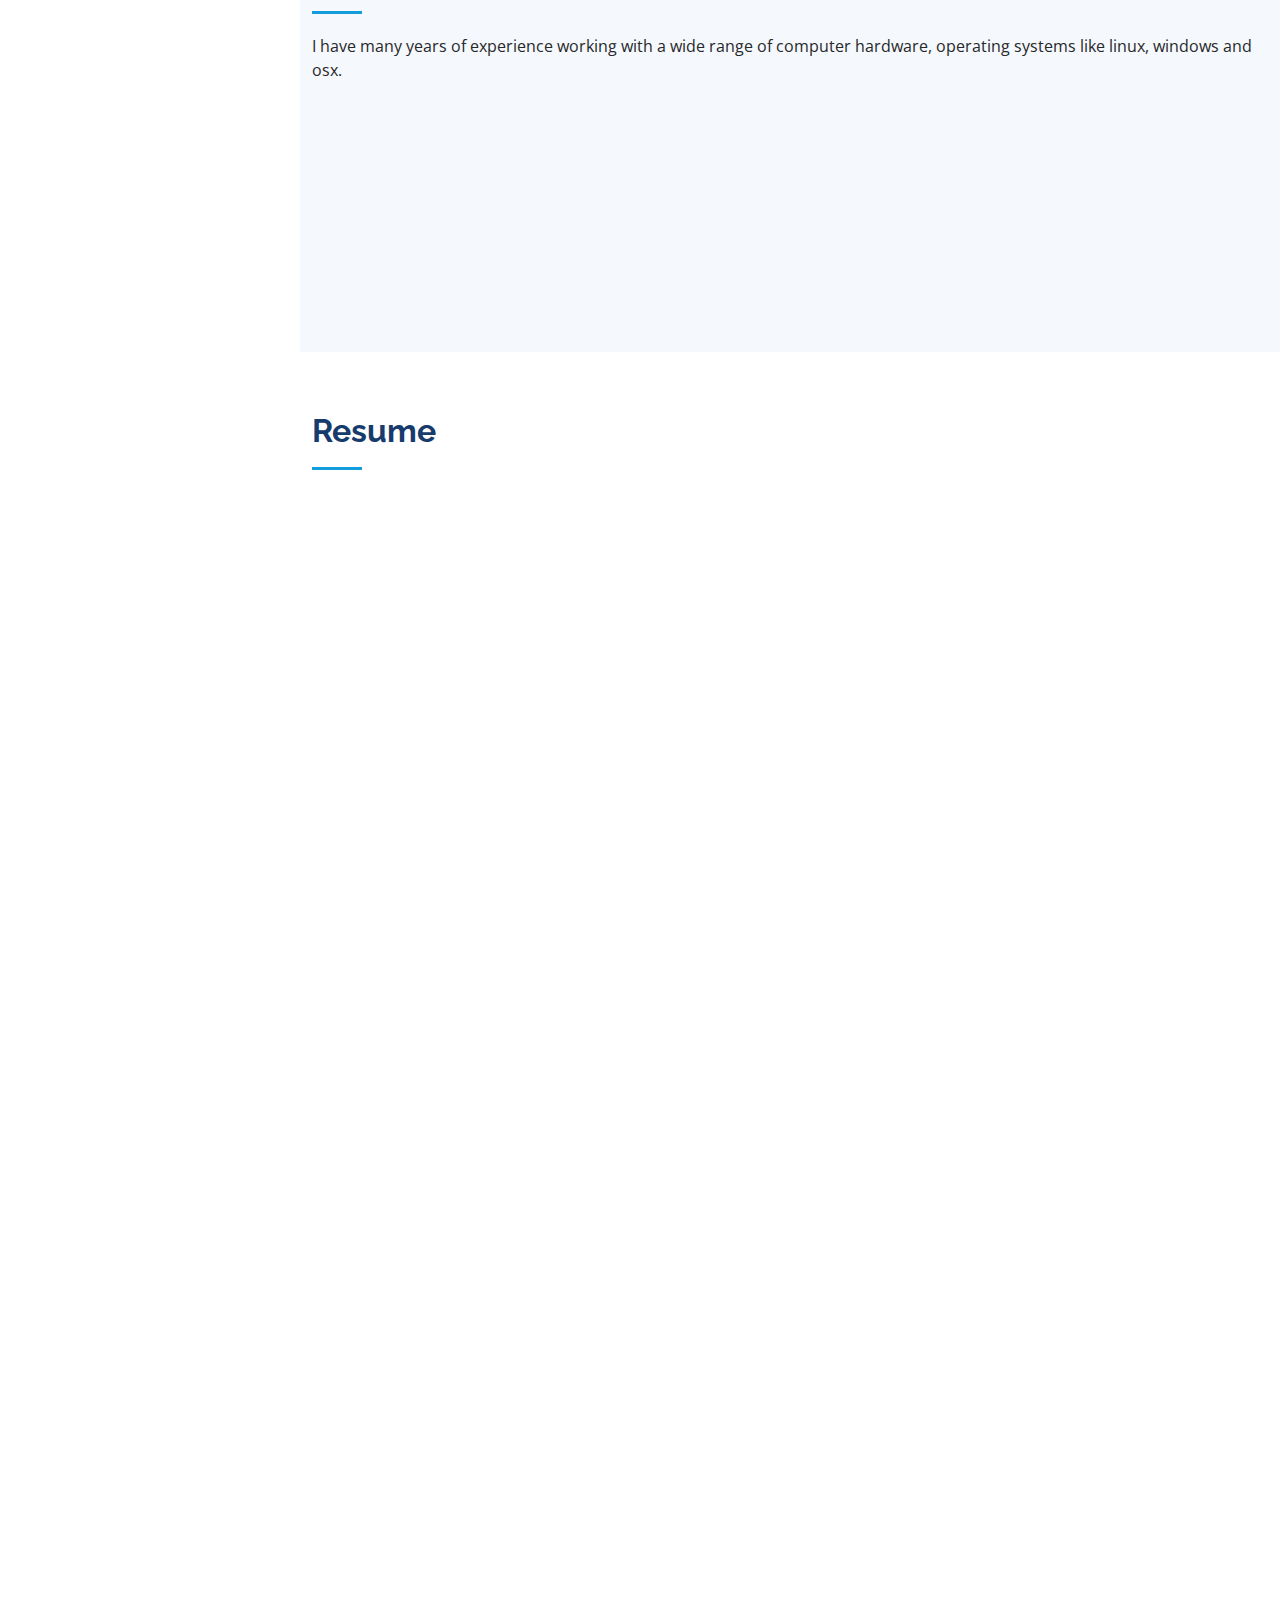
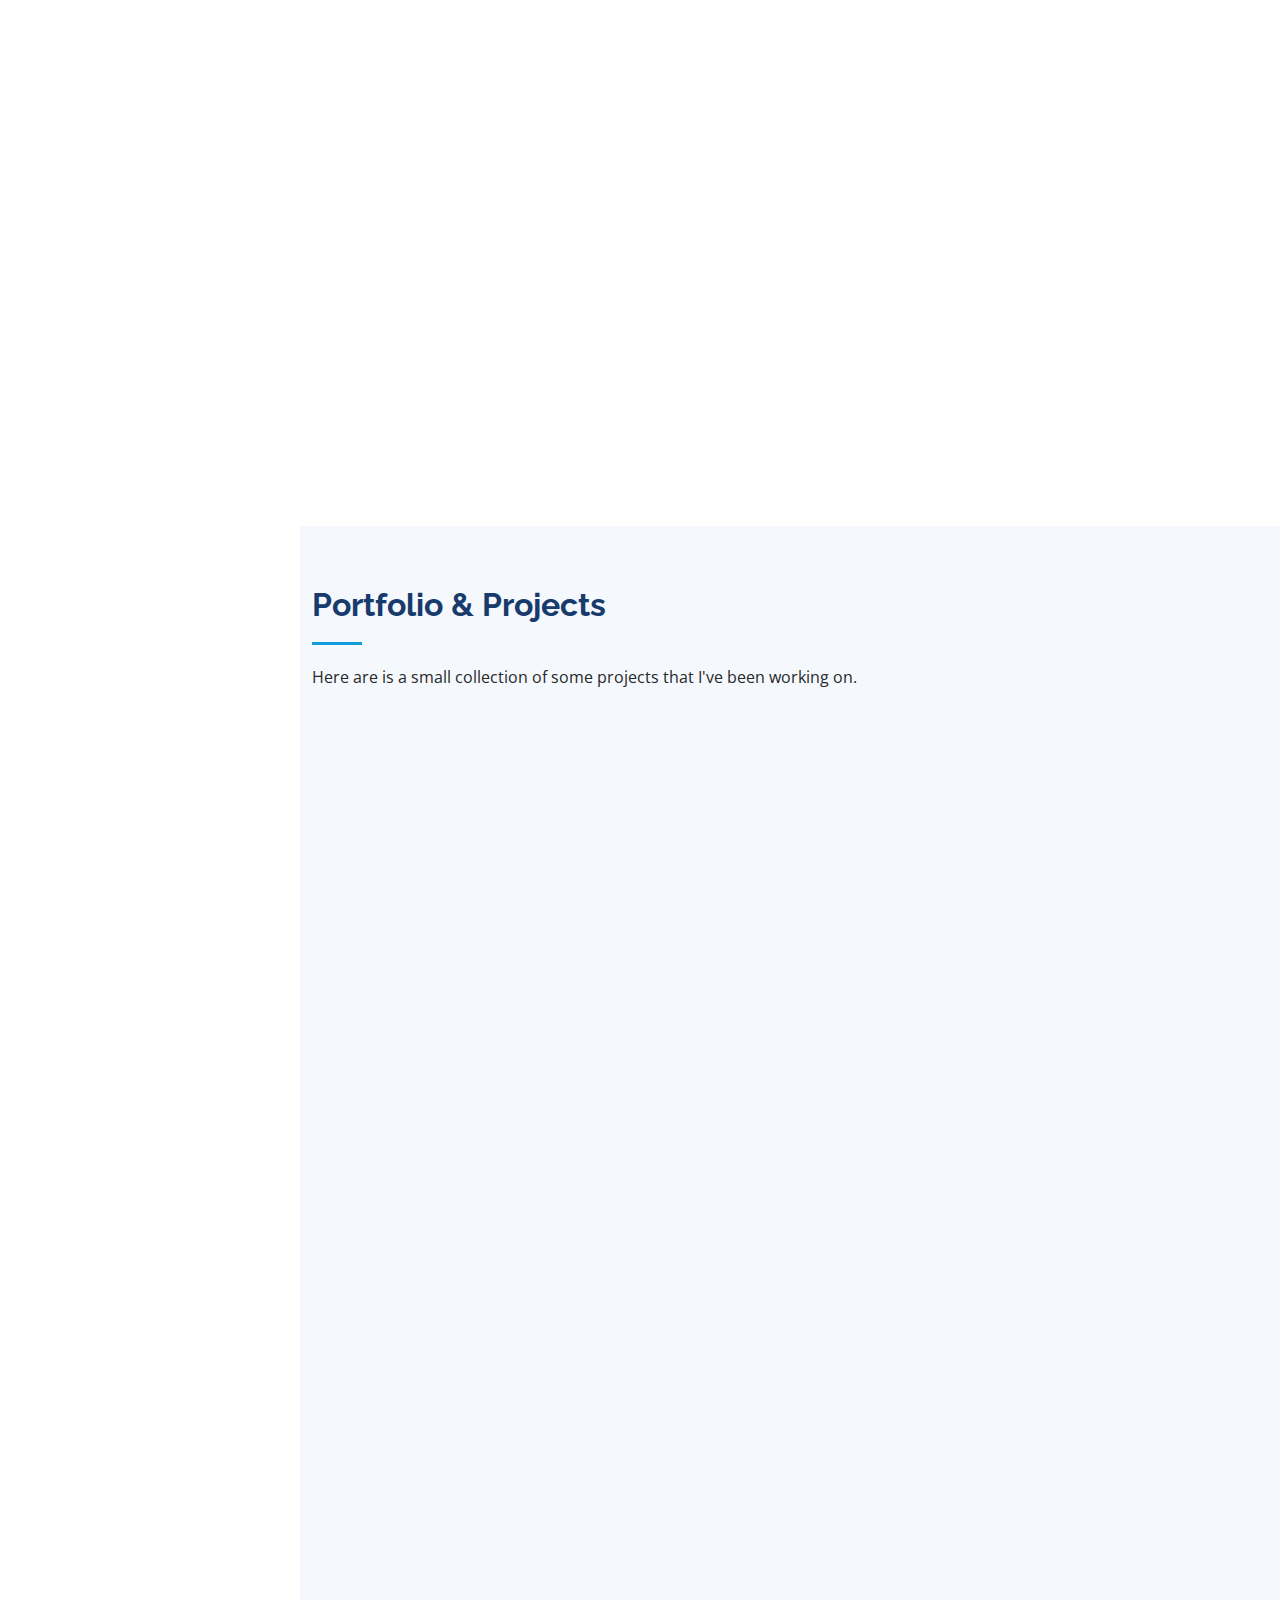
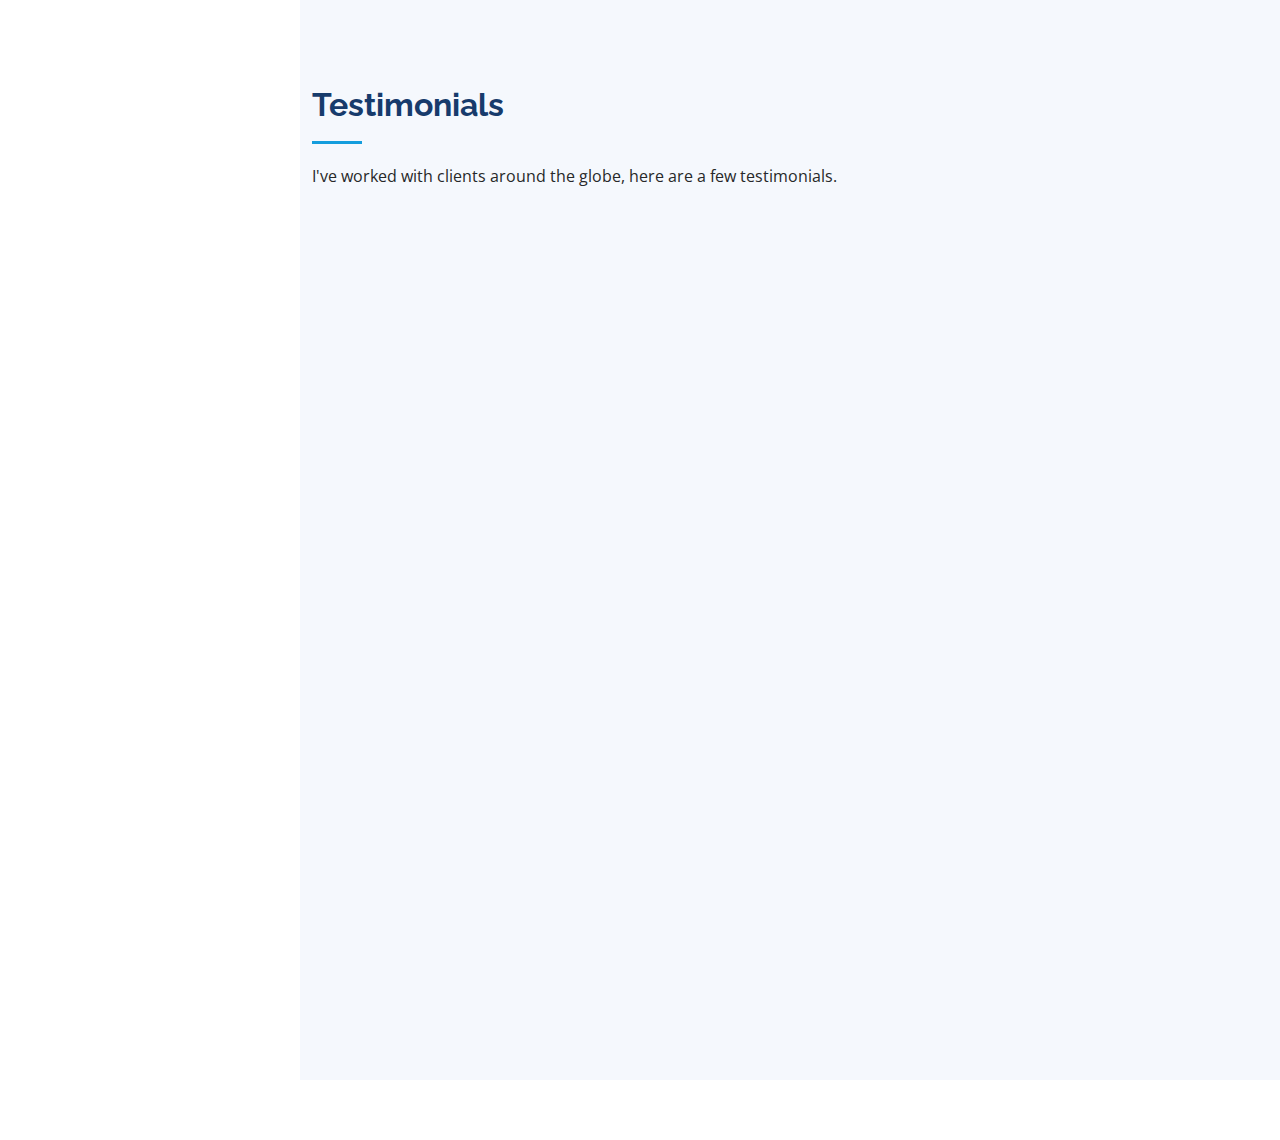
==== commit 6ef154df: "Rename index.html to iindex.html" ====
--- a/iindex.html
+++ b/iindex.html
@@ -526,76 +526,6 @@
       </div>
     </section><!-- End Testimonials Section -->
 
-    <!-- ======= Contact Section ======= -->
-    <section id="contact" class="contact">
-      <div class="container">
-
-        <div class="section-title">
-          <h2>Contact</h2>
-          <p>Please send me a message with your request, I would love to hear from you!</p>
-        </div>
-
-        <div class="row" data-aos="fade-in">
-
-          <div class="col-lg-5 d-flex align-items-stretch">
-            <div class="info">
-              <div class="address">
-                <i class="bi bi-geo-alt"></i>
-                <h4>Location:</h4>
-                <p>Minneapolis, MN</p>
-              </div>
-
-              <div class="email">
-                <i class="bi bi-envelope"></i>
-                <h4>Email:</h4>
-                <p>kkunkel@gmail.com</p>
-              </div>
-
-              <div class="phone">
-                <i class="bi bi-phone"></i>
-                <h4>Call:</h4>
-                <p>+1 (612) 564 8611</p>
-              </div>
-
-              <iframe src="https://www.google.com/maps/embed?pb=!1m18!1m12!1m3!1d90325.47666042304!2d-93.33151830914564!3d44.970675595397594!2m3!1f0!2f0!3f0!3m2!1i1024!2i768!4f13.1!3m3!1m2!1s0x52b333909377bbbd%3A0x939fc9842f7aee07!2sMinneapolis%2C%20MN!5e0!3m2!1sen!2sus!4v1657135505334!5m2!1sen!2sus" width="400" height="300" style="border:0;" allowfullscreen="" loading="lazy" referrerpolicy="no-referrer-when-downgrade"></iframe>
-            </div>
-
-          </div>
-
-          <div class="col-lg-7 mt-5 mt-lg-0 d-flex align-items-stretch">
-            <form action="forms/contact.php" method="post" role="form" class="php-email-form">
-              <div class="row">
-                <div class="form-group col-md-6">
-                  <label for="name">Your Name</label>
-                  <input type="text" name="name" class="form-control" id="name" required>
-                </div>
-                <div class="form-group col-md-6">
-                  <label for="name">Your Email</label>
-                  <input type="email" class="form-control" name="email" id="email" required>
-                </div>
-              </div>
-              <div class="form-group">
-                <label for="name">Subject</label>
-                <input type="text" class="form-control" name="subject" id="subject" required>
-              </div>
-              <div class="form-group">
-                <label for="name">Message</label>
-                <textarea class="form-control" name="message" rows="10" required></textarea>
-              </div>
-              <div class="my-3">
-                <div class="loading">Loading</div>
-                <div class="error-message"></div>
-                <div class="sent-message">Your message has been sent. Thank you!</div>
-              </div>
-              <div class="text-center"><button type="submit">Send Message</button></div>
-            </form>
-          </div>
-
-        </div>
-
-      </div>
-    </section><!-- End Contact Section -->
-
   </main><!-- End #main -->
 
   <!-- ======= Footer ======= -->
